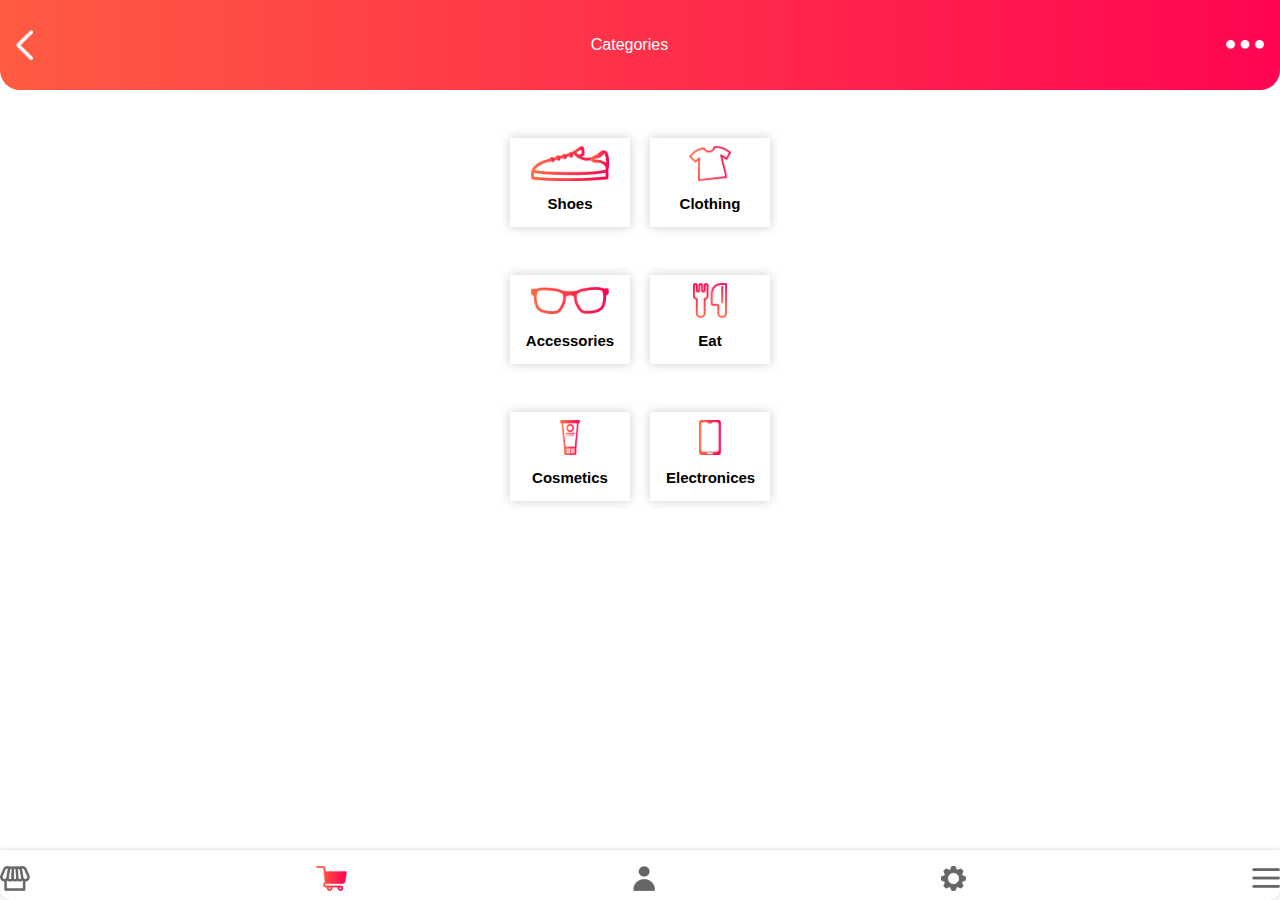
==== index.html @ 40db9265 "created account info page and categoris page" ====
<!DOCTYPE html>
<html lang="en">
<head>
    <meta charset="UTF-8">
    <meta name="viewport" content="width=device-width, initial-scale=1.0">
    <title>Modift tech</title>
    <link rel="stylesheet" href="https://maxcdn.bootstrapcdn.com/bootstrap/4.5.2/css/bootstrap.min.css">
    <script src="https://ajax.googleapis.com/ajax/libs/jquery/3.5.1/jquery.min.js"></script>
    <script src="https://cdnjs.cloudflare.com/ajax/libs/popper.js/1.16.0/umd/popper.min.js"></script>
    <script src="https://maxcdn.bootstrapcdn.com/bootstrap/4.5.2/js/bootstrap.min.js"></script>
    <link rel="stylesheet" href="css/main.css">
</head>
<body>
    <!-- header start -->
<header class="header d-flex justify-content-between align-items-center  text-white">
   
    <div class="left-arrow-icon-container ml-3">
        <img src="assets/icons/left-arrow.png" class="left-arrow-icon" alt="">
    </div>
    <h1 class="header-heading">Categories</h1>
    <div class="dots-icon-container mr-3">
        <img src="assets/icons/dots-icon.png" class="dots-icon" alt="">
    </div>
</header>

<!-- header end -->
<!-- categories start -->
<div class="categories-container">
    <ul class="categories mt-5 d-flex justify-content-center">
    <li class="categorie-item d-flex flex-column p-2 align-items-between">
        <div class="categorie-item-icon-container  text-center">
            <img src="assets/icons/shoes.png" class="categorie-iten-icon" alt="">
        </div>
        <a href="#" class="categorie-link text-center mt-2">Shoes</a>
    </li>
    <li class="categorie-item d-flex flex-column pr-3 pl-3 pt-2 pb-2 align-items-between">
        <div class="categorie-item-icon-container text-center">
            <img src="assets/icons/shirt.png" class="categorie-iten-icon" alt="">
        </div>
        <a href="#" class="categorie-link text-center mt-2">Clothing</a>
    </li>
</ul>
<ul class="categories mt-5 d-flex justify-content-center">
    
    <li class="categorie-item d-flex flex-column  p-2 align-items-between">
        <div class="categorie-item-icon-container p-1  text-center">
            <img src="assets/icons/eyeglass.png" class="categorie-iten-icon" alt="">
        </div>
        <a href="#" class="categorie-link text-center mt-2">Accessories</a>
    </li>
    <li class="categorie-item d-flex flex-column pr-3 pl-3 pt-2 pb-2 align-items-between">
        <div class="categorie-item-icon-container text-center">
            <img src="assets/icons/spoon.png" class="categorie-iten-icon" alt="">
        </div>
        <a href="#" class="categorie-link text-center mt-2">Eat</a>
    </li>
</ul>
<ul class="categories mt-5 d-flex justify-content-center">
    
    <li class="categorie-item d-flex flex-column  p-2 align-items-between">
        <div class="categorie-item-icon-container  text-center">
            <img src="assets/icons/cosmatic.png" class="categorie-iten-icon" alt="">
        </div>
        <a href="#" class="categorie-link text-center mt-2">Cosmetics</a>
    </li>
    <li class="categorie-item d-flex flex-column pr-3 pl-3 pt-2 pb-2 align-items-between">
        <div class="categorie-item-icon-container text-center">
            <img src="assets/icons/mobile.png" class="categorie-iten-icon" alt="">
        </div>
        <a href="#" class="categorie-link  mt-2">Electronices</a>
    </li>
</ul>
</div>
<!-- categories end -->

<!-- mobile menu start -->
<div class="mobile-menu pt-3">
<ul class="menu-list d-flex justify-content-between">
    <li class="menu-item"><div class="menu-icon-container">
        <img class="menu-icon" src="assets/icons/house-icon.png" alt="home icon">
    </div></li>
    <li class="menu-item"><div class="menu-icon-container">
        <img class="menu-icon" src="assets/icons/cart-icon.png" alt="cart icon">
    </div></li>
    <li class="menu-item"><div class="menu-icon-container">
        <img class="menu-icon" src="assets/icons/person-icon.png" alt="person icon">
    </div></li>
    <li class="menu-item"><div class="menu-icon-container"><img class="menu-icon" src="assets/icons/setting-gear-icon.png" alt="cart icon"></div></li>
    <li class="menu-item"><div class="menu-icon-container"><img class="menu-icon" src="assets/icons/menu-icon.png" alt="person icon"></div></li>
</ul>
</div>
<!--mobile menu end  -->
</body>
</html>
---- css/main.css ----
body{
    font-size: 62.5%;
    line-height: 1.7;
    
}
*{
    margin: 0;
    padding: 0;
}
/* Hide scrollbar for Chrome, Safari and Opera */
.example::-webkit-scrollbar {
    display: none;
  }
  
  /* Hide scrollbar for IE, Edge and Firefox */
  .example {
    -ms-overflow-style: none;  /* IE and Edge */
    scrollbar-width: none;  /* Firefox */
  }
  /* header start */
.header{
    background-image: linear-gradient(to left,#FF0552,#FF5B42 );
    height:90px;
    border-bottom-left-radius: 20px;
    border-bottom-right-radius: 20px;
}
/* account details header */
.account-header{
    height: 200px;
}
.header-heading{
    font-size: 1rem;
    padding: 0;
    margin: 0;
}
.left-arrow-icon-container,
.dots-icon-container{
   
    height: 30px;
    

}

.left-arrow-icon{
    height: 100%;
   
}
.dots-icon{
    height: 30%;
    margin-top: 10px;
    
}
/* header end */
/* categories start */
.categories{
    list-style: none;
    margin: 0;
    
padding: 0 10px;
flex-wrap: wrap;
}
.categorie-item{
    box-shadow: 0 0 10px rgba(0, 0, 0, .2);
    line-height: 2;
    width: 120px;
}
.categorie-item-icon-container{
    height: 35px;
}
.categorie-iten-icon{
    height: 100%;
}
.categorie-link{
    color: rgb(0, 0, 0);
    font-weight: 700;
    font-size: 15px;
}
.categorie-link:hover{
    color: rgb(0, 0, 0);
    text-decoration: none;
}
.categorie-item:nth-child(odd){
    margin-right: 20px;
}
/* categories end */
/* mobile menu start */
.mobile-menu{
    width: 100%;
    height: 50px;
    position: fixed;
    bottom: 0;
    background-color: rgb(255, 255, 255);
    border-bottom-left-radius: 10px;
    border-bottom-right-radius: 10px;
    box-shadow: 0 0 4px rgba(0, 0, 0,.2);
}
.menu-list{
    list-style: none;
    margin: 0;
    padding: 0;
}

.menu-icon-container{
   height: 25px;

}

.menu-icon{
height: 100%;

}

.menu-item:nth-child(5) > .menu-icon-container
    {
 height: 20px;
margin-top: 2px; 
}


/* mobile menu end */

/* account page style start*/
.account-info{
    height: 100%;
    width: 80%;
    background-color: #fff;
    top: 100px;
    left: 10%;
    
    border-radius: 10px;
    
}
.your-name{
    font-weight: 700;
    margin-top: 10px;
}
.profile-image{
    height: 80px;
  margin-top: -40px;
}
.profile-image > img{
    height: 100%;
}
.location{
    width: 92%;
}
.location-icon-container{
    height: 25px;

}
.location-icon{
    height: 100%;;
}
.location-name{
    font-size:1rem;
    color: rgb(56, 54, 54);
}
.balance{
    border-top: 2px solid rgb(225, 224, 224);
  width: 90%;
  margin-right:  auto;
  margin-left: auto;
  height:100px;
}
.balance-heading{
    font-size: 1rem;
    color: rgb(56, 54, 54);

    text-align: center;
}
.balance-ammount{
    font-size: 2rem;
    font-weight: 800;
    color: rgb(56, 54, 54);
}
.account-menu-list{
    list-style: none;
   
}
.account-menu-list >li{
    border-top: 3px solid rgb(225, 224, 224);
    padding: 5px;
}
.account-menu-list > li > a{
    color: rgb(78, 78, 78);
    font-size: 1.45rem;
    font-weight: bold;
}
/* accout page style end */
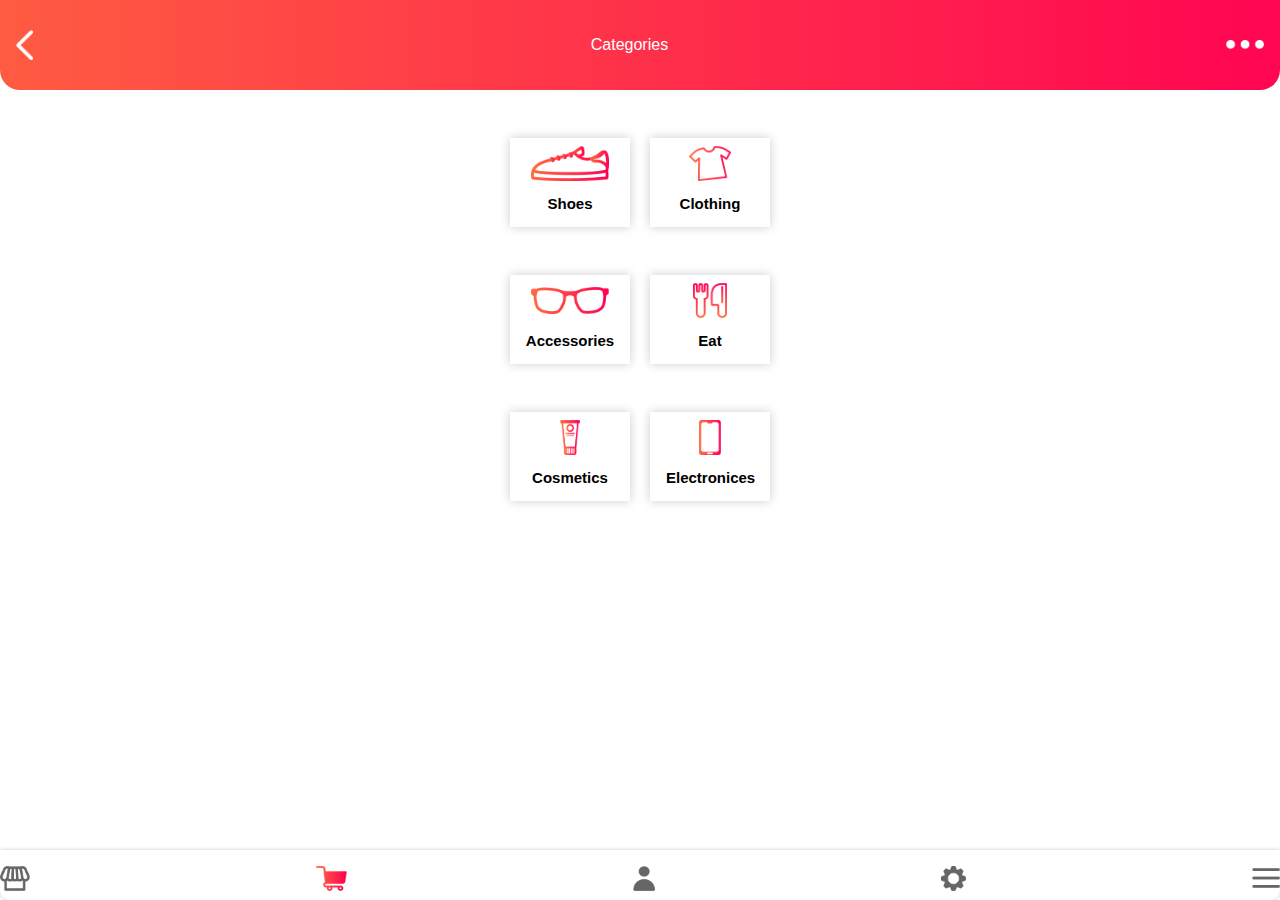
==== commit c61870d3: "added jquery" ====
--- a/index.html
+++ b/index.html
@@ -8,6 +8,8 @@
     <script src="https://ajax.googleapis.com/ajax/libs/jquery/3.5.1/jquery.min.js"></script>
     <script src="https://cdnjs.cloudflare.com/ajax/libs/popper.js/1.16.0/umd/popper.min.js"></script>
     <script src="https://maxcdn.bootstrapcdn.com/bootstrap/4.5.2/js/bootstrap.min.js"></script>
+    <script src="https://ajax.googleapis.com/ajax/libs/jquery/3.5.1/jquery.min.js"></script>
+
     <link rel="stylesheet" href="css/main.css">
 </head>
 <body>
@@ -72,7 +74,33 @@
 </ul>
 </div>
 <!-- categories end -->
+<div class="account-info  text-center position-absolute">
+    <div class="profile-image ">
+        <img src="assets/icons/profile-icon.png" alt="">
+    </div>
+    <h3 class="your-name">LOREM</h3>
+    <div class="location p-2 d-flex tect-center justify-content-center ">
+    <div class="location-icon-container text-center ">
+        <img src="assets/icons/location-icon.png" class="location-icon mr-2" alt=""> 
+    </div>
+    <h5 class="location-name">Los Angeles</h5>
+</div>
 
+<div class="balance text-center p-2">
+    <h5 class="balance-heading text-center">Balance</h5>
+    <h2 class="balance-ammount">$205,27</h2>
+</div>
+<div class="account-menu text-left">
+    <ul class="account-menu-list">
+        <li><a href="#">Help</a></li>
+        <li><a href="#">About</a></li>
+        <li><a href="#">Language</a></li>
+        <li><a href="#">Security center</a></li>
+        <li><a href="#">Feedback</a></li>
+        
+    </ul>
+</div>
+</div>
 <!-- mobile menu start -->
 <div class="mobile-menu pt-3">
 <ul class="menu-list d-flex justify-content-between">
@@ -83,12 +111,23 @@
         <img class="menu-icon" src="assets/icons/cart-icon.png" alt="cart icon">
     </div></li>
     <li class="menu-item"><div class="menu-icon-container">
-        <img class="menu-icon" src="assets/icons/person-icon.png" alt="person icon">
+        <img class="menu-icon account-icon" src="assets/icons/person-icon.png" alt="person icon">
     </div></li>
-    <li class="menu-item"><div class="menu-icon-container"><img class="menu-icon" src="assets/icons/setting-gear-icon.png" alt="cart icon"></div></li>
-    <li class="menu-item"><div class="menu-icon-container"><img class="menu-icon" src="assets/icons/menu-icon.png" alt="person icon"></div></li>
+    <li class="menu-item"><div class="menu-icon-container"><img class="menu-icon " src="assets/icons/setting-gear-icon.png" alt="cart icon"></div></li>
+    <li class="menu-item "><div class="menu-icon-container"><img class="menu-icon " src="assets/icons/menu-icon.png" alt="person icon"></div></li>
 </ul>
 </div>
 <!--mobile menu end  -->
+
+<script>
+    $(".account-icon").click(function(){
+       $(".header").toggleClass("account-header");
+       $(".header-heading").toggle();
+       $(".categories-container").toggleClass("hide");
+       $(".account-info").toggleClass("show");
+       $(".header").toggleClass("align-items-center ");
+    })
+</script>
+
 </body>
 </html>--- a/css/main.css
+++ b/css/main.css
@@ -6,6 +6,12 @@
 *{
     margin: 0;
     padding: 0;
+}
+.hide{
+    display: none;
+}
+.show{
+    display: block !important;
 }
 /* Hide scrollbar for Chrome, Safari and Opera */
 .example::-webkit-scrollbar {
@@ -27,6 +33,12 @@
 /* account details header */
 .account-header{
     height: 200px;
+    position: absolute;
+    width: 100%;
+}
+.account-header > .left-arrow-icon-container,
+.account-header > .dots-icon-container {
+margin-top: 20px;
 }
 .header-heading{
     font-size: 1rem;
@@ -143,6 +155,7 @@
 }
 .location{
     width: 92%;
+    margin: auto;
 }
 .location-icon-container{
     height: 25px;
@@ -173,6 +186,9 @@
     font-weight: 800;
     color: rgb(56, 54, 54);
 }
+.account-info{
+    display: none;
+}
 .account-menu-list{
     list-style: none;
    
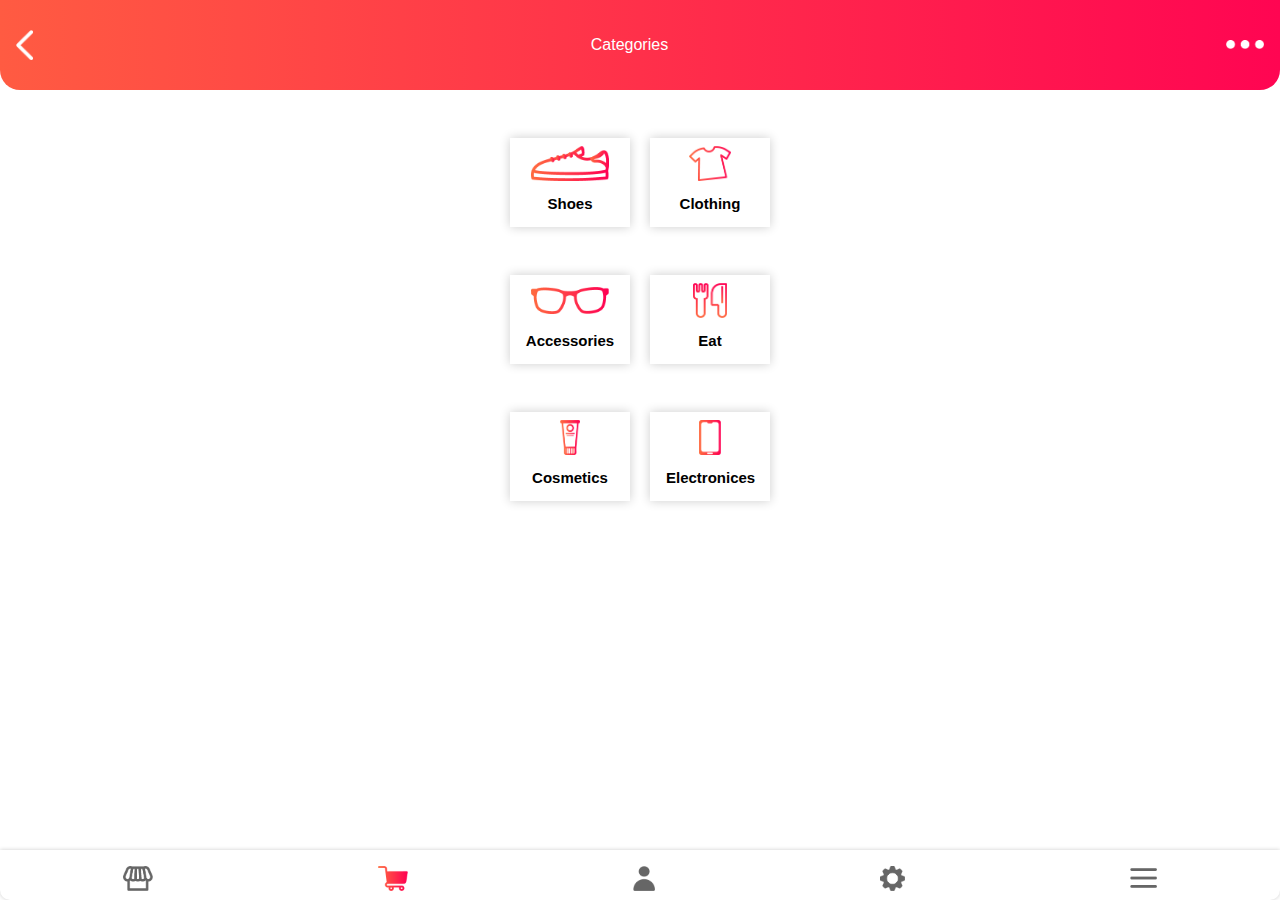
==== commit cbe6746e: "add click" ====
--- a/index.html
+++ b/index.html
@@ -103,12 +103,12 @@
 </div>
 <!-- mobile menu start -->
 <div class="mobile-menu pt-3">
-<ul class="menu-list d-flex justify-content-between">
+<ul class="menu-list d-flex justify-content-around">
     <li class="menu-item"><div class="menu-icon-container">
         <img class="menu-icon" src="assets/icons/house-icon.png" alt="home icon">
     </div></li>
     <li class="menu-item"><div class="menu-icon-container">
-        <img class="menu-icon" src="assets/icons/cart-icon.png" alt="cart icon">
+        <img class="menu-icon cart-icon" src="assets/icons/cart-icon.png" alt="cart icon">
     </div></li>
     <li class="menu-item"><div class="menu-icon-container">
         <img class="menu-icon account-icon" src="assets/icons/person-icon.png" alt="person icon">
@@ -121,12 +121,29 @@
 
 <script>
     $(".account-icon").click(function(){
-       $(".header").toggleClass("account-header");
-       $(".header-heading").toggle();
-       $(".categories-container").toggleClass("hide");
-       $(".account-info").toggleClass("show");
-       $(".header").toggleClass("align-items-center ");
+       $(".header").addClass("account-header");
+       $(".header-heading").addClass("hide");
+       $(".categories-container").addClass("hide");
+       $(".account-info").addClass("show");
+       $(".header").removeClass('align-items-center');
+       $(".left-arrow-icon").click(()=>{
+        $(".header").removeClass("account-header");
+       $(".header-heading").removeClass("hide")
+       $(".categories-container").removeClass("hide");
+       $(".account-info").removeClass("show");
+       $(".header").addClass('align-items-center');
+      
     })
+    });
+    $(".cart-icon").click(()=>{
+        $(".header").removeClass("account-header");
+       $(".header-heading").removeClass("hide")
+       $(".categories-container").removeClass("hide");
+       $(".account-info").removeClass("show");
+       $(".header").addClass('align-items-center');
+      
+    })
+
 </script>
 
 </body>
--- a/css/main.css
+++ b/css/main.css
@@ -8,7 +8,7 @@
     padding: 0;
 }
 .hide{
-    display: none;
+    display: none !important;
 }
 .show{
     display: block !important;
@@ -105,6 +105,8 @@
     border-bottom-left-radius: 10px;
     border-bottom-right-radius: 10px;
     box-shadow: 0 0 4px rgba(0, 0, 0,.2);
+    padding-right: 10px;
+    padding-left: 10px;
 }
 .menu-list{
     list-style: none;
